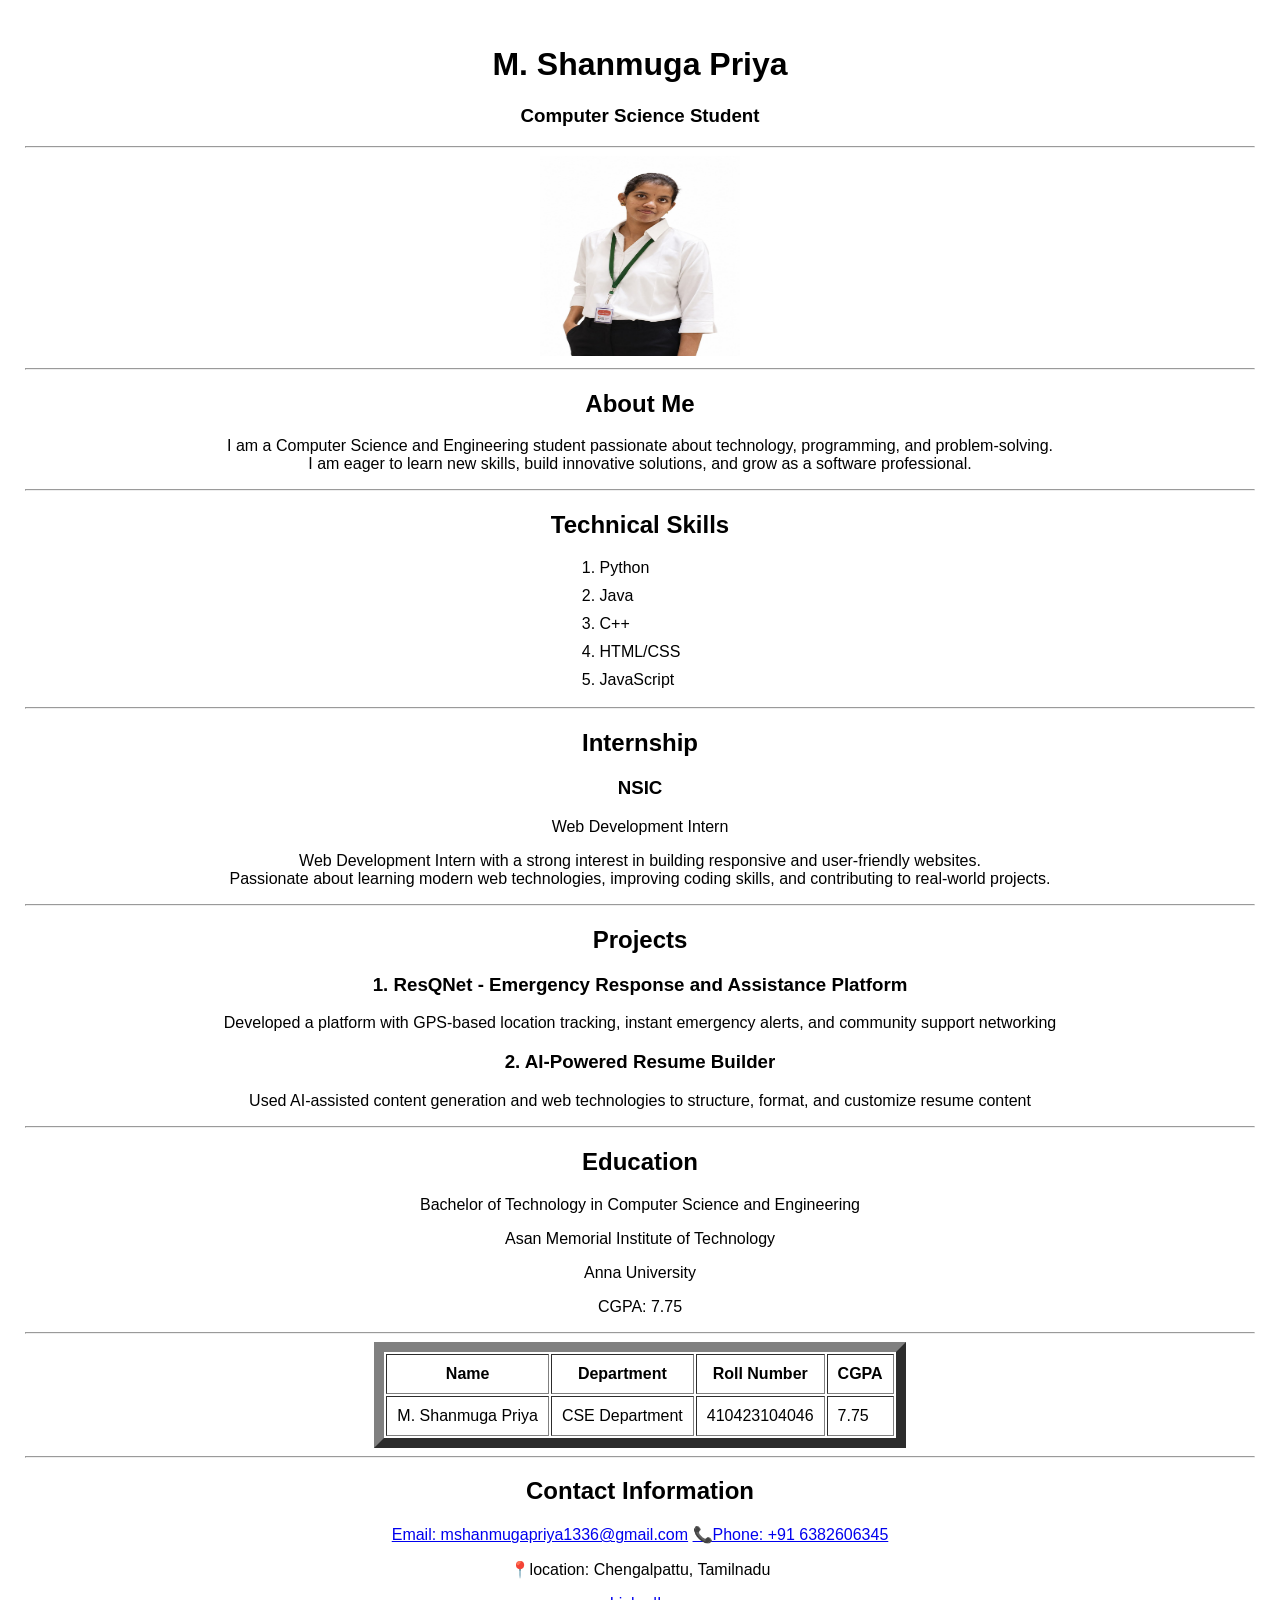
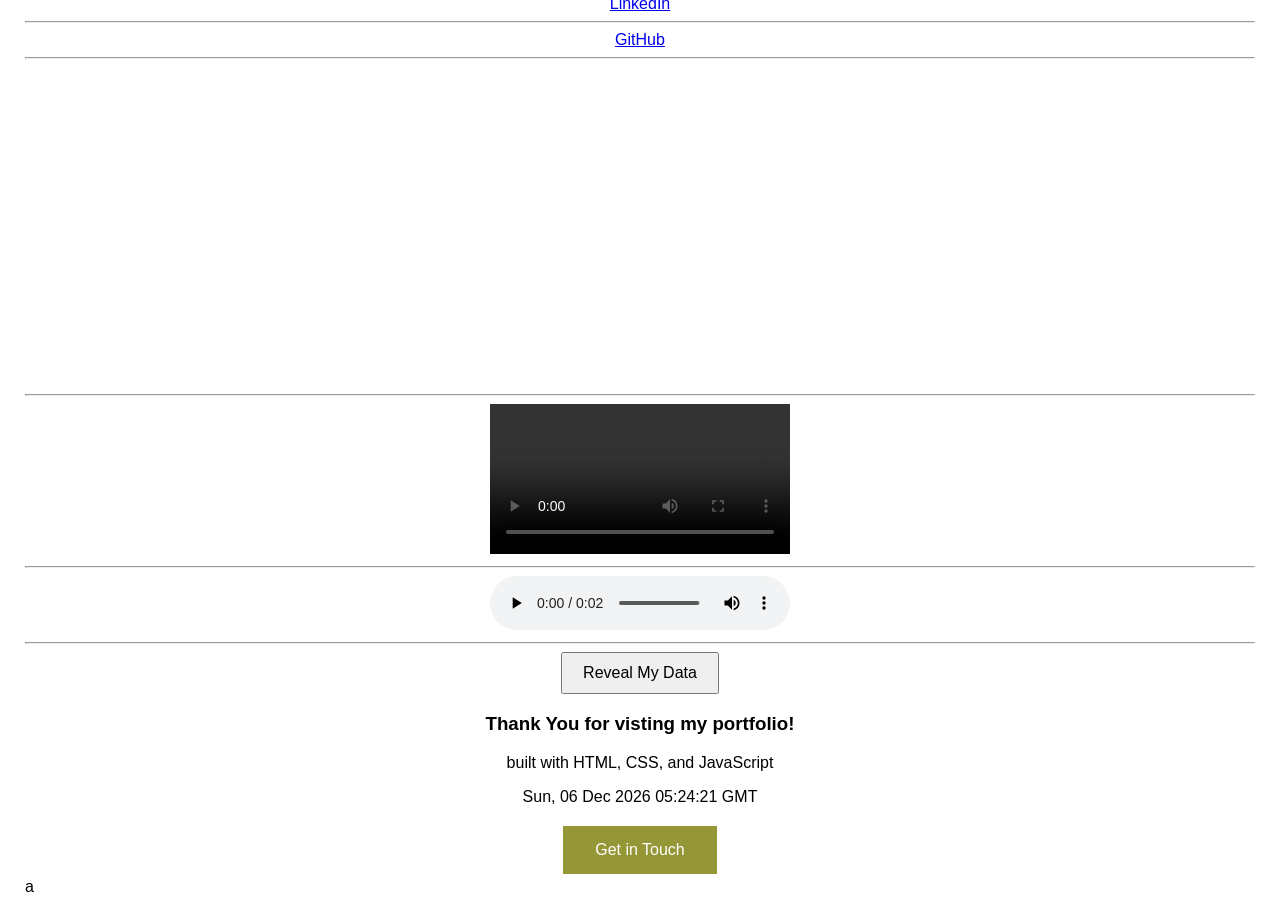
==== index.html @ 3e8ac6b8 "Add files via upload" ====
<!DOCTYPE html>
<html lang="en">
<head>
    <meta charset="UTF-8">
    <meta name="viewport" content="width=device-width, initial-scale=1.0">
    <title>Shanmuga Priya Portfolio</title>
    <link rel="stylesheet" href="portfolio2.css">
</head>
<body>
    <center>
        <h1>M. Shanmuga Priya</h1>
        <h3>Computer Science Student</h3>
        <hr>
        <img src="WhatsApp Image 2026-07-20 at 5.09.26 PM.jpeg" alt="My Image" width="200" height="200">
        <hr>
        <h2>About Me</h2>
        <P> I am a Computer Science and Engineering student passionate about technology, programming, and problem-solving. <br>I am eager to learn new skills, build innovative solutions, and grow as a software professional.</P>
        <hr>
        <h2>Technical Skills</h2>
        <ol class="skills">
            <li>Python</li>
            <li>Java</li>
            <li>C++</li>
            <li>HTML/CSS</li>
            <li>JavaScript</li>
        </ol>
        <hr>
    
        <h2>Internship</h2>
        <h3>NSIC</h3>
        <p>Web Development Intern</p>
        <p>Web Development Intern with a strong interest in building responsive and user-friendly websites. <br> Passionate about learning modern web technologies, improving coding skills, and contributing to real-world projects.</p>
        <hr>
        <h2>Projects</h2>
        <h3> <strong>1. ResQNet - Emergency Response and Assistance Platform</h3></strong>
        <p>Developed a platform with GPS-based location tracking, instant emergency alerts, and community support
networking </p>
<h3><strong> 2. AI-Powered Resume Builder</strong></h3>
<p>Used AI-assisted content generation and web technologies to structure, format, and customize resume
content</p>
<hr>
<h2><strong> Education</strong></h2>
<p>Bachelor of Technology in Computer Science and Engineering</p>
<p>Asan Memorial Institute of Technology</p>
<p>Anna University</p>
<p>CGPA: 7.75</p>
<hr>

<table border="10" cellpadding="10">
<tr>
    <th>Name</th>
    <th>Department</th>
    <th>Roll Number</th>
    <th>CGPA</th>
</tr>
<tr>
    <td>M. Shanmuga Priya</td>
    <td>CSE Department</td>
    <td>410423104046</td>
    <td>7.75</td>
</table>
<hr>

<h2><strong>Contact Information</strong></h2>
        <a href="mailto:mshanmugapriya1336@gmail.com">Email: mshanmugapriya1336@gmail.com</a>
        
        <a href="tel:+91 6382606345"> 📞Phone: +91 6382606345</a>
        
        <p>📍location: Chengalpattu, Tamilnadu</p>
        
        <a href="https://www.linkedin.com/in/shanmugapriya" target="_blank">LinkedIn</a>
    <hr>
        <a href="https://github.com/MSPriya1336" target="_blank">GitHub</a>
        <hr>
        
    <iframe width="560" height="315" src="https://www.youtube.com/embed/XW0QPZEGf4A?si=VJF8_myjlWlokCET" title="YouTube video player" frameborder="0" allow="accelerometer; autoplay; clipboard-write; encrypted-media; gyroscope; picture-in-picture; web-share" referrerpolicy="strict-origin-when-cross-origin" allowfullscreen></iframe>
<hr>
<div class="video-container"></div>
<video src="WhatsApp Video 2026-08-02 at 11.31.17 PM.mp4" controls type="video/mp4"></video>
<hr>
<div class="audio-container"></div>
<audio controls>
  <source src="WhatsApp Audio 2026-08-02 at 11.29.43 PM.mpeg" type="audio/mpeg">
  Your browser does not support the audio element
</audio>
<hr>
<button id = "RevealButton">Reveal My Data</button>
<div id = "displayDiv"></div>
<h3>Thank You for visting my portfolio!</h3>
    <p>built with HTML, CSS, and JavaScript</p>
    <link rel="stylesheet" href="clock.css" />
  </head>
  <body>
      <p id="currentTime"></p>
      <script src="clock.js"></script>
  </body>
</html>
    
 <script src="port.js"></script>   <button class="submit" onclick="contactButtonClicked()">Get in Touch</button>
</center>
        </body>a
</html>
---- portfolio2.css ----
.skills{
    display: inline-block;
    margin: 0% auto;
    text-align: left;
    padding-left: 20px;
    padding-right: 20px;
}
.skills li{
    margin-bottom: 10px;
}
.submit{
    background-color: #959635;
    border: none;
    color: white;
    padding: 15px 32px;
    text-align: center;
    text-decoration: none;
    display: inline-block;
    font-size: 16px;
    margin: 4px 2px;
    cursor: pointer;

}
.submit:hover{
    background-color: #45a049;
    text-align: center;
}
body{
    background-image: url("WhatsApp Image 2026-08-03 at 2.24.54 PM.jpeg");
    margin: 0;
    min-height: 100vh;
    background-size: cover;
    background-position: center;
    background-repeat: no-repeat;
    background-attachment: fixed;
    font-family: Arial, sans-serif;
    button{
        padding: 10px 20px;
        font-size: 16px;
        cursor: pointer;
    }
}
.resume-card {
    width: 80%;
    max-width: 700px;
    margin: 30px auto;
    padding: 25px;
    background: white;
    border-radius: 10px;
    box-shadow: 0 4px 12px rgba(0, 0, 0, 0.2);
}

.resume-card h2 {
    text-align: center;
    margin-bottom: 25px;
    text-decoration: underline;
}

.resume-row {
    display: grid;
    grid-template-columns: 150px 1fr;
    gap: 20px;
    padding: 12px 0;
    border-bottom: 1px solid #ddd;
    text-align: left;
}

.resume-row strong {
    font-weight: bold;
}

.resume-row span {
    line-height: 1.5;
}
---- clock.css ----
body{
    background:url("illuminated-earth-globe-stockcake.jpg");
  padding: 25px;


}
.title {
	color: skyblue;
    border-bottom: 2px solid #5C6AC4;
}
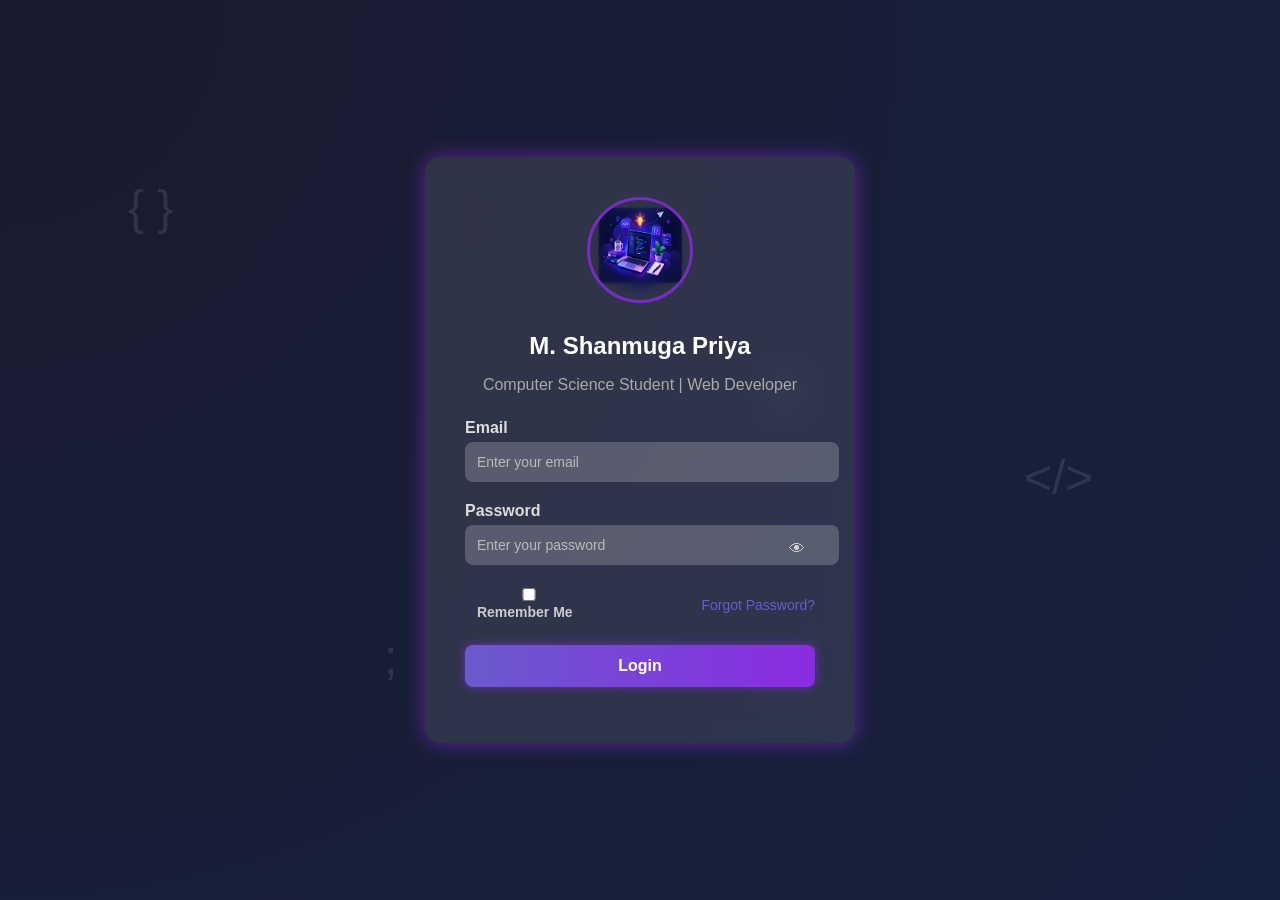
==== commit 2f2cb798: "Add files via upload" ====
--- a/index.html
+++ b/index.html
@@ -1,102 +1,73 @@
 <!DOCTYPE html>
 <html lang="en">
 <head>
-    <meta charset="UTF-8">
-    <meta name="viewport" content="width=device-width, initial-scale=1.0">
-    <title>Shanmuga Priya Portfolio</title>
-    <link rel="stylesheet" href="portfolio2.css">
+  <meta charset="UTF-8">
+  <meta name="viewport" content="width=device-width, initial-scale=1.0">
+  <title>Portfolio Login</title>
+  <link rel="stylesheet" href="login.css">
+  <link href="https://fonts.googleapis.com/css2?family=Poppins:wght@400;600&family=Inter:wght@400;600&display=swap" rel="stylesheet">
 </head>
 <body>
-    <center>
-        <h1>M. Shanmuga Priya</h1>
-        <h3>Computer Science Student</h3>
-        <hr>
-        <img src="WhatsApp Image 2026-07-20 at 5.09.26 PM.jpeg" alt="My Image" width="200" height="200">
-        <hr>
-        <h2>About Me</h2>
-        <P> I am a Computer Science and Engineering student passionate about technology, programming, and problem-solving. <br>I am eager to learn new skills, build innovative solutions, and grow as a software professional.</P>
-        <hr>
-        <h2>Technical Skills</h2>
-        <ol class="skills">
-            <li>Python</li>
-            <li>Java</li>
-            <li>C++</li>
-            <li>HTML/CSS</li>
-            <li>JavaScript</li>
-        </ol>
-        <hr>
-    
-        <h2>Internship</h2>
-        <h3>NSIC</h3>
-        <p>Web Development Intern</p>
-        <p>Web Development Intern with a strong interest in building responsive and user-friendly websites. <br> Passionate about learning modern web technologies, improving coding skills, and contributing to real-world projects.</p>
-        <hr>
-        <h2>Projects</h2>
-        <h3> <strong>1. ResQNet - Emergency Response and Assistance Platform</h3></strong>
-        <p>Developed a platform with GPS-based location tracking, instant emergency alerts, and community support
-networking </p>
-<h3><strong> 2. AI-Powered Resume Builder</strong></h3>
-<p>Used AI-assisted content generation and web technologies to structure, format, and customize resume
-content</p>
-<hr>
-<h2><strong> Education</strong></h2>
-<p>Bachelor of Technology in Computer Science and Engineering</p>
-<p>Asan Memorial Institute of Technology</p>
-<p>Anna University</p>
-<p>CGPA: 7.75</p>
-<hr>
+  <div class="background">
+    <!-- Floating code symbols -->
+    <span class="symbol">{ }</span>
+    <span class="symbol">&lt;/&gt;</span>
+    <span class="symbol">;</span>
+    <span class="symbol">()</span>
+  </div>
 
-<table border="10" cellpadding="10">
-<tr>
-    <th>Name</th>
-    <th>Department</th>
-    <th>Roll Number</th>
-    <th>CGPA</th>
-</tr>
-<tr>
-    <td>M. Shanmuga Priya</td>
-    <td>CSE Department</td>
-    <td>410423104046</td>
-    <td>7.75</td>
-</table>
-<hr>
+  <div class="login-card">
+    <img src="ChatGPT Image Aug 11, 2026, 03_56_58 PM.png" alt="Profile Photo" class="profile-pic">
+    <h2>M. Shanmuga Priya</h2>
+    <p class="subtitle">Computer Science Student | Web Developer</p>
 
-<h2><strong>Contact Information</strong></h2>
-        <a href="mailto:mshanmugapriya1336@gmail.com">Email: mshanmugapriya1336@gmail.com</a>
-        
-        <a href="tel:+91 6382606345"> 📞Phone: +91 6382606345</a>
-        
-        <p>📍location: Chengalpattu, Tamilnadu</p>
-        
-        <a href="https://www.linkedin.com/in/shanmugapriya" target="_blank">LinkedIn</a>
-    <hr>
-        <a href="https://github.com/MSPriya1336" target="_blank">GitHub</a>
-        <hr>
-        
-    <iframe width="560" height="315" src="https://www.youtube.com/embed/XW0QPZEGf4A?si=VJF8_myjlWlokCET" title="YouTube video player" frameborder="0" allow="accelerometer; autoplay; clipboard-write; encrypted-media; gyroscope; picture-in-picture; web-share" referrerpolicy="strict-origin-when-cross-origin" allowfullscreen></iframe>
-<hr>
-<div class="video-container"></div>
-<video src="WhatsApp Video 2026-08-02 at 11.31.17 PM.mp4" controls type="video/mp4"></video>
-<hr>
-<div class="audio-container"></div>
-<audio controls>
-  <source src="WhatsApp Audio 2026-08-02 at 11.29.43 PM.mpeg" type="audio/mpeg">
-  Your browser does not support the audio element
-</audio>
-<hr>
-<button id = "RevealButton">Reveal My Data</button>
-<div id = "displayDiv"></div>
-<h3>Thank You for visting my portfolio!</h3>
-    <p>built with HTML, CSS, and JavaScript</p>
-    <link rel="stylesheet" href="clock.css" />
-  </head>
-  <body>
-      <p id="currentTime"></p>
-      <script src="clock.js"></script>
-  </body>
+
+
+    <form id="loginForm">
+      <div id="loginPanel">
+        <div class="input-group">
+          <label for="email">Email</label>
+          <input type="email" id="email" placeholder="Enter your email" required>
+        </div>
+
+        <div class="input-group password-group">
+          <label for="password">Password</label>
+          <input type="password" id="password" placeholder="Enter your password" required>
+          <span class="toggle-password" onclick="togglePassword()">👁</span>
+        </div>
+
+        <div class="options">
+          <label><input type="checkbox" id="remember"> Remember Me</label>
+          <button type="button" class="forgot" id="forgotLink">Forgot Password?</button>
+        </div>
+
+        <button type="submit" class="login-btn">Login</button>
+      </div>
+
+      <div id="forgotPanel" class="hidden">
+        <div class="input-group password-group">
+          <label for="forgot-new-password">New Password</label>
+          <input type="password" id="forgot-new-password" placeholder="Enter new password">
+        </div>
+
+        <div class="input-group password-group">
+          <label for="forgot-confirm-password">Confirm New Password</label>
+          <input type="password" id="forgot-confirm-password" placeholder="Confirm new password">
+        </div>
+
+        <div class="options reset-options">
+          <label><input type="checkbox" id="show-forgot-passwords"> Show/Hide Password</label>
+        </div>
+
+        <button type="button" class="login-btn" id="forgotUpdateBtn">Change Password</button>
+        <button type="button" class="login-btn secondary-btn" id="backToLoginBtn">Back to Login</button>
+        <p id="forgot-message" class="message"></p>
+      </div>
+
+      <p id="error-message"></p>
+    </form>
+  </div>
+
+  <script src="login.js"></script>
+</body>
 </html>
-    
- <script src="port.js"></script>   <button class="submit" onclick="contactButtonClicked()">Get in Touch</button>
-</center>
-        </body>a
-</html>
--- a/login.css
+++ b/login.css
@@ -0,0 +1,163 @@
+body {
+  margin: 0;
+  font-family: 'Poppins', 'Inter', sans-serif;
+  background: radial-gradient(circle at top left, #1a1a2e, #16213e);
+  height: 100vh;
+  display: flex;
+  justify-content: center;
+  align-items: center;
+  overflow: hidden;
+}
+
+.background .symbol {
+  position: absolute;
+  color: rgba(255,255,255,0.1);
+  font-size: 3rem;
+  animation: float 10s infinite ease-in-out;
+}
+
+.symbol:nth-child(1) { top: 20%; left: 10%; }
+.symbol:nth-child(2) { top: 50%; left: 80%; }
+.symbol:nth-child(3) { top: 70%; left: 30%; }
+.symbol:nth-child(4) { top: 40%; left: 60%; }
+
+@keyframes float {
+  0%, 100% { transform: translateY(0); }
+  50% { transform: translateY(-20px); }
+}
+
+.login-card {
+  background: rgba(255,255,255,0.1);
+  backdrop-filter: blur(15px);
+  border-radius: 15px;
+  padding: 40px;
+  text-align: center;
+  width: 350px;
+  box-shadow: 0 0 20px rgba(138,43,226,0.6);
+}
+
+.profile-pic {
+  width: 100px;
+  height: 100px;
+  border-radius: 50%;
+  border: 3px solid rgba(138,43,226,0.8);
+  margin-bottom: 15px;
+}
+
+h2 {
+  color: #fff;
+  margin: 10px 0;
+}
+
+.subtitle {
+  color: #aaa;
+  margin-bottom: 25px;
+}
+
+.input-group {
+  margin-bottom: 20px;
+  text-align: left;
+}
+
+label {
+  color: #ddd;
+  font-weight: 600;
+  margin-bottom: 5px;
+  display: block;
+}
+
+input {
+  width: 100%;
+  padding: 12px;
+  border: none;
+  border-radius: 8px;
+  background: rgba(255,255,255,0.2);
+  color: #fff;
+  font-size: 14px;
+}
+
+input::placeholder {
+  color: #bbb;
+}
+
+.password-group {
+  position: relative;
+}
+
+.toggle-password {
+  position: absolute;
+  right: 10px;
+  top: 38px;
+  cursor: pointer;
+  color: #ccc;
+}
+
+.options {
+  display: flex;
+  justify-content: space-between;
+  align-items: center;
+  margin-bottom: 20px;
+}
+
+.options label {
+  color: #ccc;
+  font-size: 14px;
+}
+
+.options .forgot {
+  background: transparent;
+  border: none;
+  padding: 0;
+  color: #6a5acd;
+  text-decoration: none;
+  font-size: 14px;
+  cursor: pointer;
+}
+
+.options .forgot:hover {
+  text-decoration: underline;
+}
+
+.secondary-btn {
+  margin-top: 10px;
+}
+
+.message {
+  color: #8fbc8f;
+  margin: 10px 0 0;
+  font-size: 14px;
+  min-height: 18px;
+}
+
+.hidden { display: none; }
+
+#strength {
+  color: #ff4d4d;
+  margin: 10px 0;
+  font-size: 14px;
+}
+
+
+.login-btn {
+  width: 100%;
+  padding: 12px;
+  background: linear-gradient(90deg, #6a5acd, #8a2be2);
+  border: none;
+  border-radius: 8px;
+  color: #fff;
+  font-size: 16px;
+  font-weight: bold;
+  cursor: pointer;
+  transition: 0.3s ease;
+  box-shadow: 0 0 10px rgba(138,43,226,0.7);
+}
+
+.login-btn:hover {
+  background: linear-gradient(90deg, #8a2be2, #6a5acd);
+  box-shadow: 0 0 20px rgba(138,43,226,1);
+}
+
+#error-message {
+  color: #ff4d4d;
+  margin-top: 10px;
+}
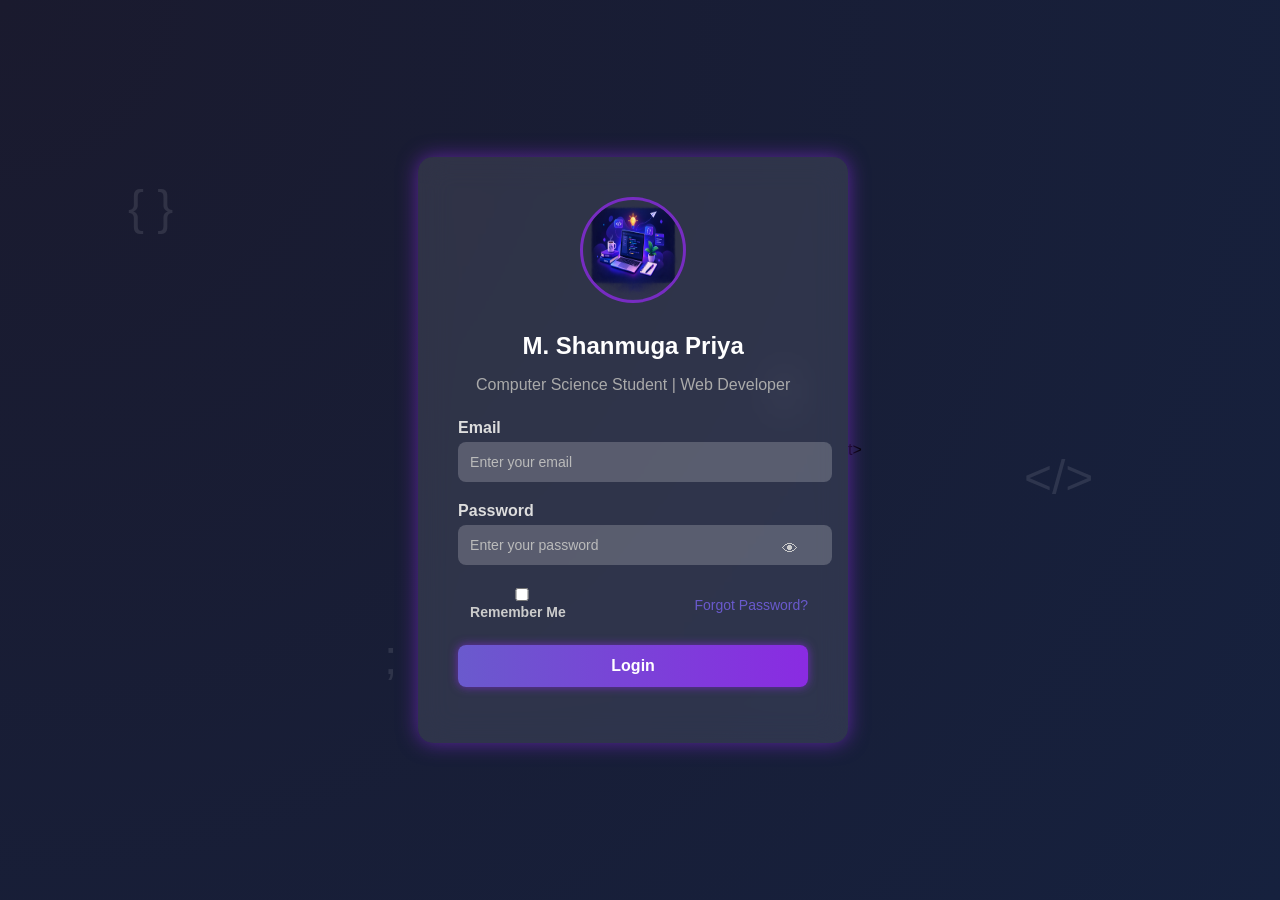
==== commit b757b83e: "Add files via upload" ====
--- a/index.html
+++ b/index.html
@@ -1,8 +1,7 @@
 <!DOCTYPE html>
 <html lang="en">
 <head>
-  <meta charset="UTF-8">
-  <meta name="viewport" content="width=device-width, initial-scale=1.0">
+  <meta name="google-site-verification" content="Z_BVxUFABUWwLE1CifmSj4TTTbGhtwkJfl77-MFA23s" />
   <title>Portfolio Login</title>
   <link rel="stylesheet" href="login.css">
   <link href="https://fonts.googleapis.com/css2?family=Poppins:wght@400;600&family=Inter:wght@400;600&display=swap" rel="stylesheet">
@@ -68,6 +67,6 @@
     </form>
   </div>
 
-  <script src="login.js"></script>
+  <script src="login.js"></script>                                                                                                            t>
 </body>
 </html>
